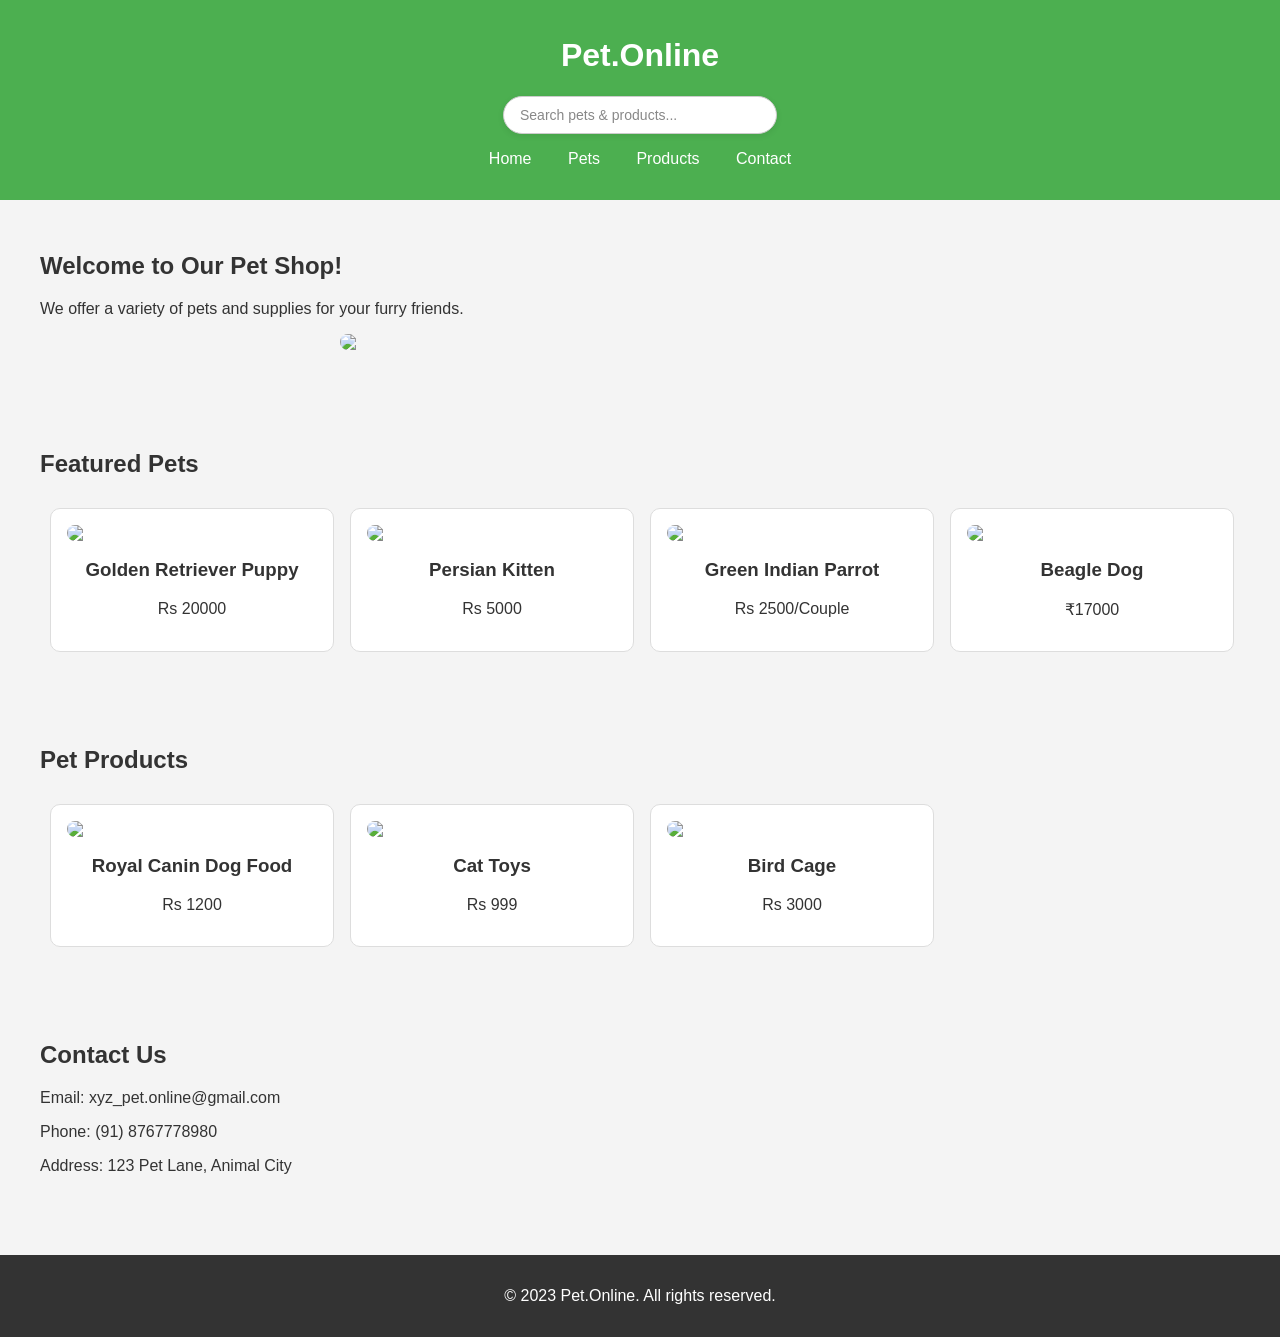
==== index.html @ 942c1f0c "Rename Pet.Online.html to index.html" ====
<!DOCTYPE html>
<html lang="en">
<head>
 <meta charset="UTF-8">
 <meta name="viewport" content="width=device-width, initial-scale=1.0">
 <title>Pet.Online</title>
 <link rel="stylesheet" href="styles.css">
</head>
<body>
<header>
 <h1>Pet.Online</h1>
 <input type="text" id="search" placeholder="Search pets & products...">
 <nav>
 <ul>
 <li><a href="#home">Home</a></li>
 <li><a href="#pets">Pets</a></li>
 <li><a href="#products">Products</a></li>
 <li><a href="#contact">Contact</a></li>
 </ul>
 </nav>
</header>
<section id="home">
 <h2>Welcome to Our Pet Shop!</h2>
 <p>We offer a variety of pets and supplies for your furry friends.</p>
 <img
src="https://t3.ftcdn.net/jpg/04/81/85/46/360_F_481854656_gHGTnBscKXpFEgVTwAT4DL4NXXNhDKU9.jpg" class="hero-image">
</section>
<section id="pets">
 <h2>Featured Pets</h2>
 <div class="pet-grid" id="petGrid"></div>
</section>
<section id="products">
 <h2>Pet Products</h2>
 <div class="product-grid" id="productGrid"></div>
</section>
<section id="contact">
 <h2>Contact Us</h2>
 <p>Email: xyz_pet.online@gmail.com</p>
 <p>Phone: (91) 8767778980</p>
 <p>Address: 123 Pet Lane, Animal City</p>
</section>
<footer>
 <p>&copy; 2023 Pet.Online. All rights reserved.</p>
</footer>
<script src="script.js"></script>
</body>
</html>
---- styles.css ----
body {
    font-family: Arial, sans-serif;
    margin: 0;
    padding: 0;
    background-color: #f4f4f4;
    color: #333;
}

header {
    background-color: #4CAF50;
    color: white;
    padding: 1rem;
    text-align: center;
}

#search {
    padding: 10px 16px;
    border-radius: 25px;
    border: 1px solid #ccc;
    width: 240px;
    outline: none;
    font-size: 14px;
    background-color: #fff;
    transition: all 0.3s ease;
}

#search:focus {
    border-color: #4CAF50;
    box-shadow: 0 4px 12px rgba(76, 175, 80, 0.25);
}

#search:hover {
    border-color: #4CAF50;
}

#search::placeholder {
    color: #888;
}

#search {
    box-shadow: 0 2px 6px rgba(0,0,0,0.08);
}

nav ul {
    list-style: none;
    padding: 0;
}

nav ul li {
    display: inline;
    margin: 0 1rem;
}

nav a {
    color: white;
    text-decoration: none;
}

section {
    padding: 2rem;
    max-width: 1200px;
    margin: 0 auto;
}

.hero-image {
    width: 100%;
    max-width: 600px;
    display: block;
    margin: 1rem auto;
    border-radius: 10px;
}

.pet-grid, .product-grid {
    display: flex;
    flex-wrap: nowrap;
    gap: 1rem;
    overflow-x: auto;
    padding: 10px;
    scroll-behavior: smooth;
}

.pet-item, .product-item {
    background: white;
    border: 1px solid #ddd;
    border-radius: 10px;
    padding: 1rem;
    text-align: center;
    min-width: 250px;
    flex: 0 0 auto;
}

.pet-item img, .product-item img {
    width: 100%;
    max-height: 200px;
    border-radius: 8px;
    display: block;
    margin: 0 auto;
}

footer {
    background-color: #333;
    color: white;
    text-align: center;
    padding: 1rem;
    margin-top: 2rem;
}
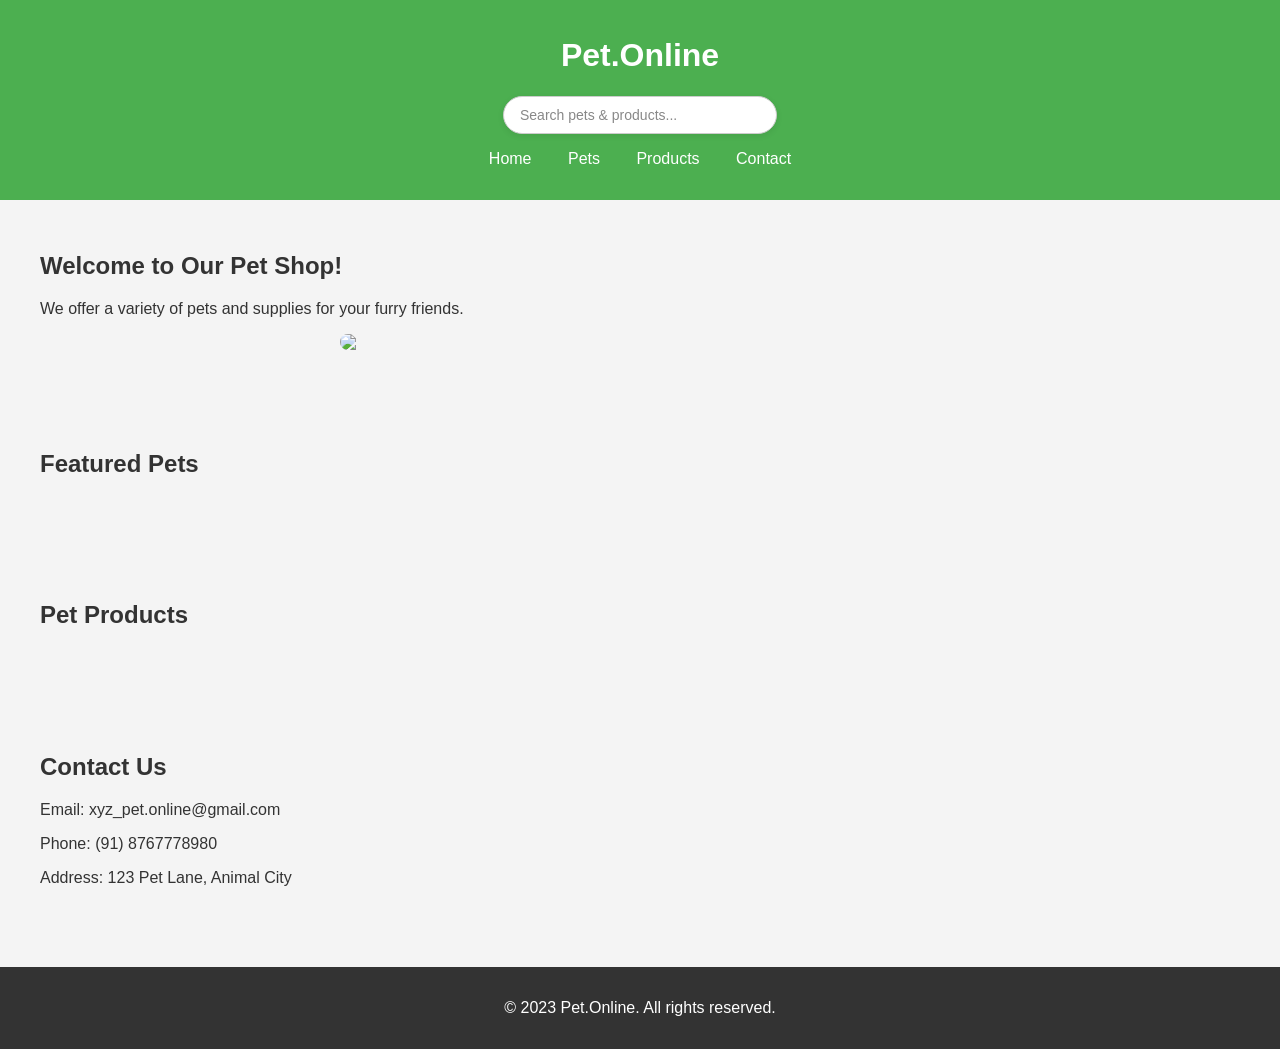
==== commit b711c87b: "Update index.html" ====
--- a/index.html
+++ b/index.html
@@ -1,6 +1,15 @@
 <!DOCTYPE html>
 <html lang="en">
 <head>
+ <!-- Google tag (gtag.js) -->
+<script async src="https://www.googletagmanager.com/gtag/js?id=G-D9GXS1K297"></script>
+<script>
+  window.dataLayer = window.dataLayer || [];
+  function gtag(){dataLayer.push(arguments);}
+  gtag('js', new Date());
+
+  gtag('config', 'G-D9GXS1K297');
+ </script>
  <meta charset="UTF-8">
  <meta name="viewport" content="width=device-width, initial-scale=1.0">
  <title>Pet.Online</title>
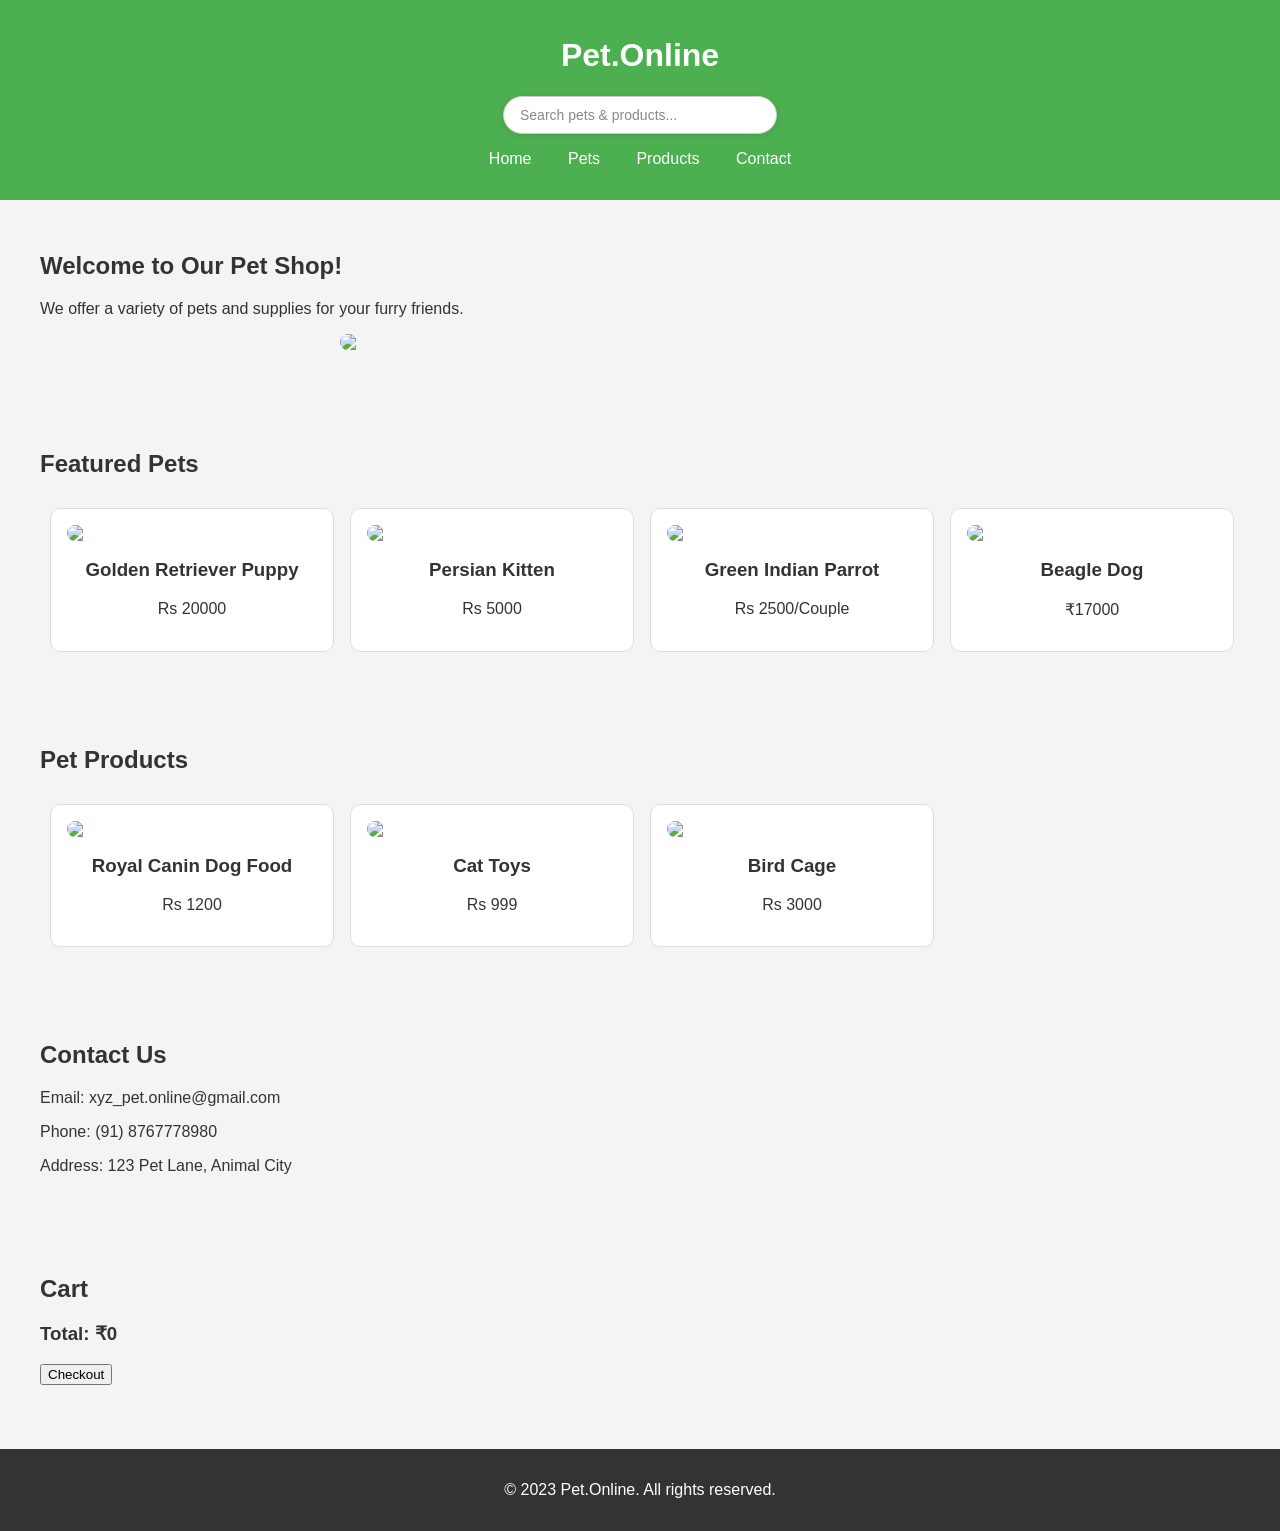
==== commit c16e4755: "Update index.html" ====
--- a/index.html
+++ b/index.html
@@ -1,15 +1,6 @@
 <!DOCTYPE html>
 <html lang="en">
 <head>
- <!-- Google tag (gtag.js) -->
-<script async src="https://www.googletagmanager.com/gtag/js?id=G-D9GXS1K297"></script>
-<script>
-  window.dataLayer = window.dataLayer || [];
-  function gtag(){dataLayer.push(arguments);}
-  gtag('js', new Date());
-
-  gtag('config', 'G-D9GXS1K297');
- </script>
  <meta charset="UTF-8">
  <meta name="viewport" content="width=device-width, initial-scale=1.0">
  <title>Pet.Online</title>
@@ -48,6 +39,12 @@
  <p>Phone: (91) 8767778980</p>
  <p>Address: 123 Pet Lane, Animal City</p>
 </section>
+<section id="cart">
+  <h2>Cart</h2>
+  <div id="cartItems"></div>
+  <h3 id="total">Total: ₹0</h3>
+  <button onclick="checkout()">Checkout</button>
+</section>
 <footer>
  <p>&copy; 2023 Pet.Online. All rights reserved.</p>
 </footer>
